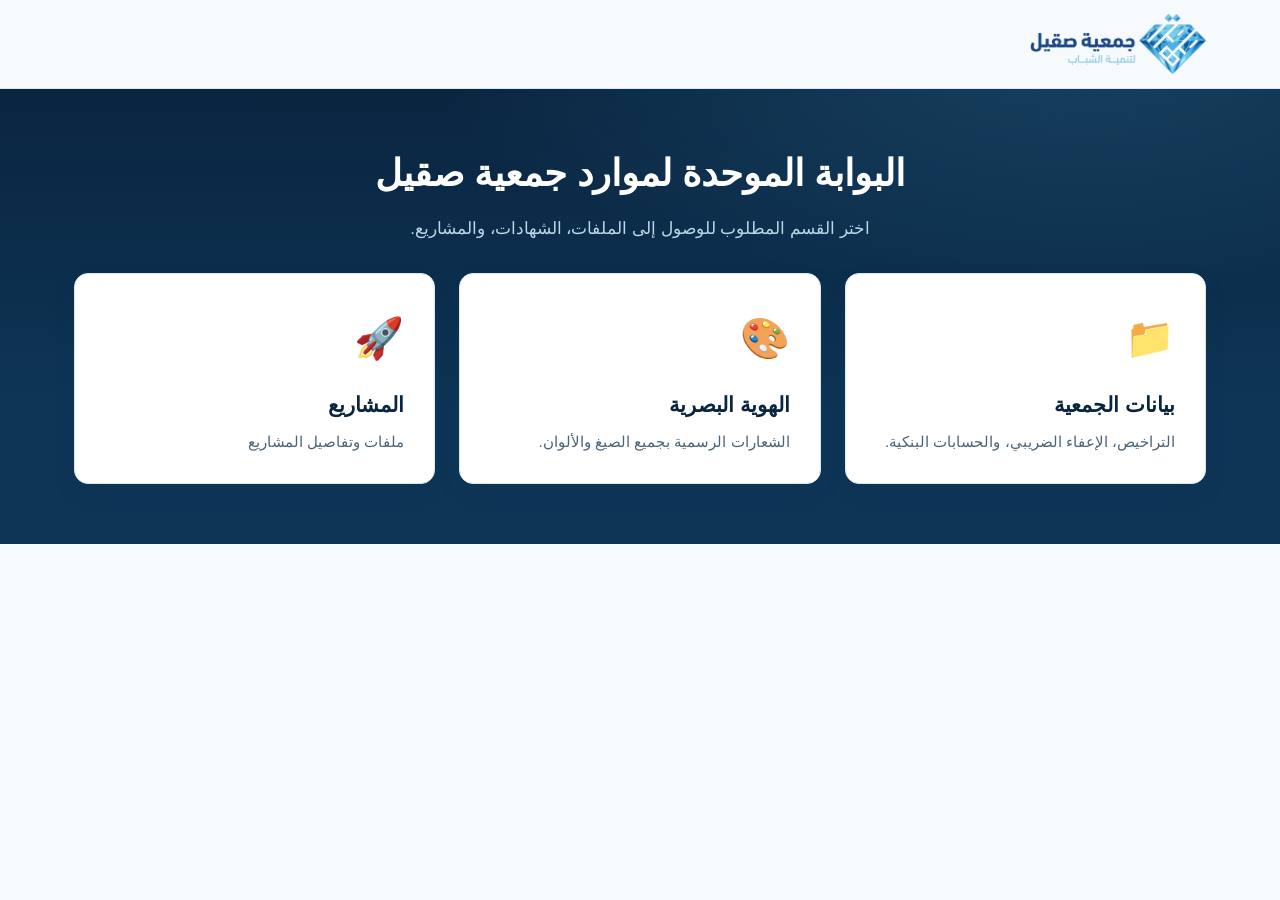
==== index.html @ ef21361d "fix: wrong css integeration fix" ====
<!DOCTYPE html>
<html lang="ar" dir="rtl">

<head>
  <meta charset="UTF-8">
  <meta name="viewport" content="width=device-width, initial-scale=1.0">
  <title>موارد جمعية صقيل | Saqeel Resources</title>
  <link rel="stylesheet" href="assets/css/style.css">
</head>

<body class="home-page-body">

  <header class="navbar">
    <div class="container">
      <a href="index.html" class="logo">
        <img src="assets/img/logo-horizontal.png" alt="شعار جمعية صقيل" height="60">
      </a>
    </div>
  </header>

  <main class="hero-section">
    <div class="container text-center">
      <h1 class="main-title">البوابة الموحدة لموارد جمعية صقيل</h1>
      <p class="sub-title">اختر القسم المطلوب للوصول إلى الملفات، الشهادات، والمشاريع.</p>

      <div class="cards-container">
        <a href="data.html" class="nav-card">
          <div class="card-icon">📁</div>
          <h2>بيانات الجمعية</h2>
          <p>التراخيص، الإعفاء الضريبي، والحسابات البنكية.</p>
        </a>

        <a href="identity.html" class="nav-card">
          <div class="card-icon">🎨</div>
          <h2>الهوية البصرية</h2>
          <p>الشعارات الرسمية بجميع الصيغ والألوان.</p>
        </a>

        <a href="projects.html" class="nav-card">
          <div class="card-icon">🚀</div>
          <h2>المشاريع</h2>
          <p>ملفات وتفاصيل المشاريع</p>
        </a>
      </div>
    </div>
  </main>

</body>

</html>
---- assets/css/style.css ----
:root {
  --navy: #0e3556;
  --navy-deep: #0a2540;
  --blue: #2f8fd1;
  --blue-bright: #4fb8ea;
  --ice: #cdeaf9;
  --paper: #f6fafc;
  --paper-alt: #eef6fa;
  --ink: #12293d;
  --ink-soft: #4a6478;
  --line: #d9e8f0;
  --radius: 14px;
  --facet: polygon(50% 0%, 100% 50%, 50% 100%, 0% 50%);
}

* { box-sizing: border-box; }
html { scroll-behavior: smooth; }

body {
  margin: 0;
  font-family: 'Tajawal', sans-serif;
  color: var(--ink);
  background: var(--paper);
  line-height: 1.7;
  direction: rtl;
}

h1, h2, h3, h4, .brand-name { font-family: 'Cairo', sans-serif; }
a { color: inherit; }
img { max-width: 100%; display: block; }
.wrap, .container { max-width: 1180px; margin: 0 auto; padding: 0 24px; }
.text-center { text-align: center; }
.mt-4 { margin-top: 2rem; }

:focus-visible { outline: 3px solid var(--blue-bright); outline-offset: 3px; }

@media (prefers-reduced-motion: reduce) {
  * { animation: none !important; transition: none !important; }
}

/* Faceted topbar */
.facet-topbar {
  height: 6px;
  background: repeating-linear-gradient(
    115deg,
    var(--navy) 0 18px,
    var(--blue) 18px 36px,
    var(--blue-bright) 36px 54px
  );
}

/* Header & Navbar */
.site-header, .navbar {
  position: sticky; top: 0; z-index: 20;
  background: rgba(246,250,252,.95);
  backdrop-filter: blur(8px);
  border-bottom: 1px solid var(--line);
  padding: 14px 0;
}
.header-inner, .navbar .container {
  display: flex; align-items: center; justify-content: space-between;
}
.brand { display: flex; align-items: center; gap: 12px; }
.brand-mark { width: 42px; height: 42px; object-fit: contain; }
.brand-text { display: flex; flex-direction: column; line-height: 1.25; }
.brand-name { font-weight: 800; font-size: 1.15rem; color: var(--navy-deep); }
.brand-sub { font-size: .8rem; color: var(--blue); font-weight: 600; }
.back-btn { text-decoration: none; color: var(--blue); font-weight: 700; font-size: 0.95rem; }

/* Hero Section (Home) */
.hero, .hero-section {
  background: 
    radial-gradient(1100px 420px at 85% -10%, rgba(79,184,234,.20), transparent 60%),
    linear-gradient(180deg, var(--navy-deep), var(--navy) 70%);
  color: #eef6fb;
  overflow: hidden;
  position: relative;
  padding: 60px 0;
}
.hero-inner {
  display: grid; grid-template-columns: 1.2fr .8fr; align-items: center; gap: 32px;
}
.main-title { font-size: 2.3rem; font-weight: 800; line-height: 1.35; margin: 0 0 16px; color: #fff; }
.sub-title { color: var(--ice); opacity: .9; font-size: 1.05rem; margin: 0 0 30px; }

/* Navigation Cards (Home Grid) */
.cards-container {
  display: grid;
  grid-template-columns: repeat(auto-fit, minmax(280px, 1fr));
  gap: 24px;
  margin-top: 30px;
}
.nav-card {
  background: #ffffff;
  padding: 30px;
  border-radius: var(--radius);
  text-decoration: none;
  color: var(--ink);
  box-shadow: 0 10px 25px rgba(14,53,86,.08);
  border: 1px solid var(--line);
  transition: transform 0.2s ease, box-shadow 0.2s ease;
  text-align: right;
}
.nav-card:hover {
  transform: translateY(-4px);
  box-shadow: 0 15px 30px rgba(14,53,86,.15);
}
.card-icon { font-size: 2.5rem; margin-bottom: 15px; }
.nav-card h2 { font-size: 1.3rem; color: var(--navy-deep); margin: 0 0 8px; }
.nav-card p { color: var(--ink-soft); font-size: 0.95rem; margin: 0; line-height: 1.5; }

/* Files Grids & Cards (Inner Pages) */
.files-grid {
  display: grid;
  grid-template-columns: repeat(auto-fit, minmax(300px, 1fr));
  gap: 20px;
  margin-top: 20px;
}
.file-card {
  background: #fff;
  padding: 22px;
  border-radius: var(--radius);
  box-shadow: 0 4px 6px rgba(0,0,0,0.03);
  border: 1px solid var(--line);
  display: flex;
  flex-direction: column;
  justify-content: space-between;
  transition: box-shadow 0.2s ease, transform 0.2s ease;
}
.file-card:hover {
  box-shadow: 0 10px 26px rgba(14,53,86,.10);
  transform: translateY(-2px);
}
.file-card h3, .file-card h4 {
  margin-top: 0;
  color: var(--navy-deep);
  font-size: 1.15rem;
}

/* Action Buttons (Preview & Download) */
.action-buttons {
  display: flex;
  gap: 10px;
  margin-top: 20px;
}
.btn {
  display: inline-flex; align-items: center; justify-content: center; gap: 6px;
  padding: 10px 16px; border-radius: 8px; font-weight: 700; font-size: 0.9rem;
  text-decoration: none; transition: background 0.2s ease, transform 0.15s ease;
  flex: 1;
}
.btn:hover { transform: translateY(-1px); }
.btn-preview {
  background-color: var(--paper-alt);
  color: var(--navy);
  border: 1px solid var(--line);
}
.btn-preview:hover { background-color: var(--ice); }
.btn-download {
  background-color: var(--blue);
  color: #fff;
}
.btn-download:hover { background-color: var(--navy); }

/* Project Section */
.project-section {
  background: #fff;
  padding: 28px;
  border-radius: var(--radius);
  border: 1px solid var(--line);
  margin-bottom: 30px;
  box-shadow: 0 4px 10px rgba(0,0,0,0.02);
}
.project-title {
  color: var(--navy-deep);
  font-size: 1.4rem;
  margin-top: 0;
}

/* Footer */
.site-footer {
  background: var(--navy-deep);
  color: var(--ice);
  padding-block: 34px;
  margin-top: 40px;
}
.footer-inner {
  display: flex; align-items: center; justify-content: space-between; flex-wrap: wrap; gap: 18px;
}
.footer-logo { height: 34px; filter: brightness(0) invert(1); opacity: .92; }
.footer-meta { font-size: .85rem; opacity: .85; text-align: left; }
.footer-meta p { margin: 2px 0; }

/* Responsive Adjustments */
@media (max-width: 860px) {
  .hero-inner { grid-template-columns: 1fr; text-align: center; }
  .footer-inner { flex-direction: column; text-align: center; }
  .footer-meta { text-align: center; }
}
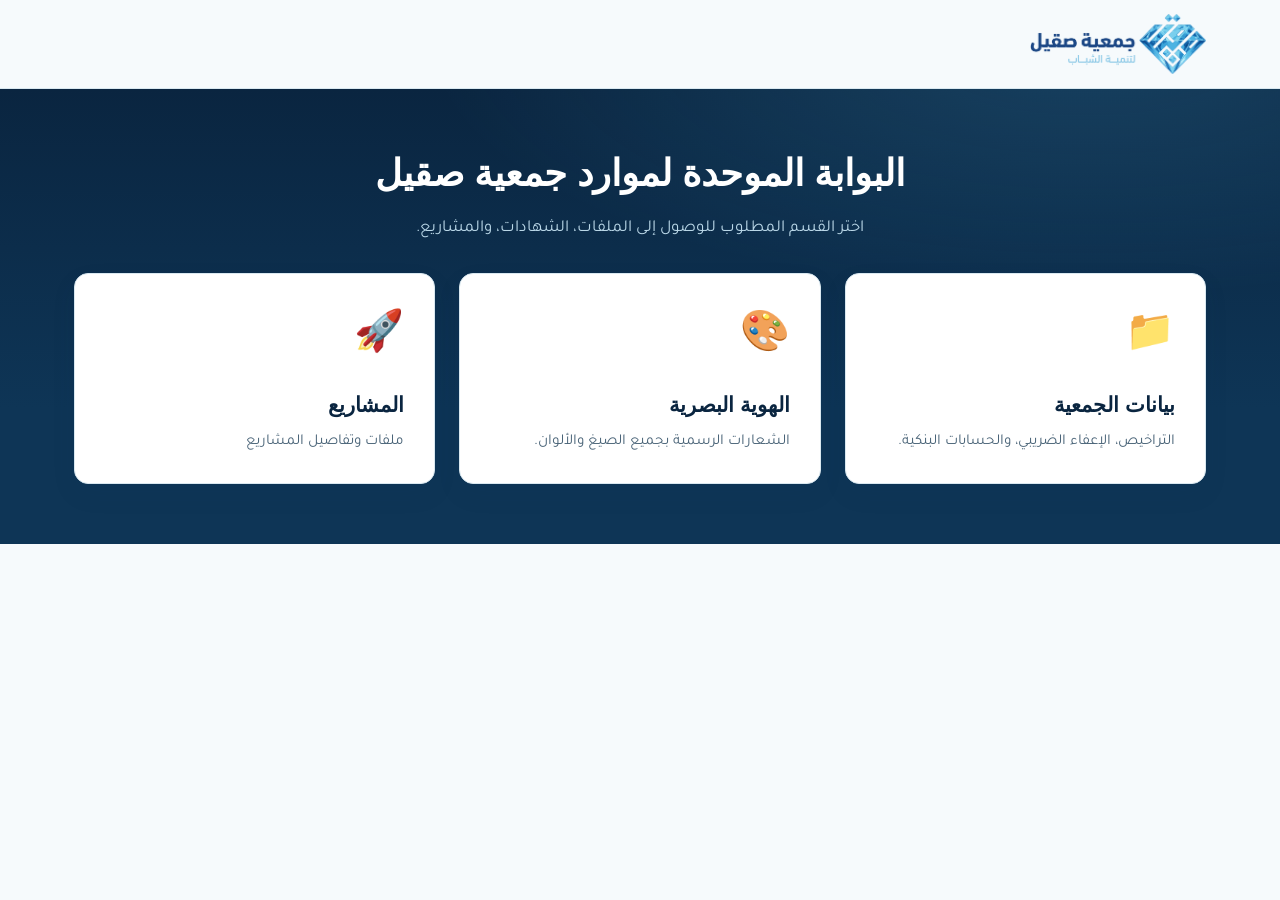
==== commit ff3133e7: "feat(fonts): load Google Fonts via HTML link tag - Add Google Fonts stylesheet links to the HTML hea" ====
--- a/index.html
+++ b/index.html
@@ -6,6 +6,9 @@
   <meta name="viewport" content="width=device-width, initial-scale=1.0">
   <title>موارد جمعية صقيل | Saqeel Resources</title>
   <link rel="stylesheet" href="assets/css/style.css">
+  <link rel="preconnect" href="https://fonts.googleapis.com">
+  <link rel="preconnect" href="https://fonts.gstatic.com" crossorigin>
+  <link href="https://fonts.googleapis.com/css2?family=Tajawal:wght@400;700&display=swap" rel="stylesheet">
 </head>
 
 <body class="home-page-body">
--- a/assets/css/style.css
+++ b/assets/css/style.css
@@ -197,3 +197,50 @@
   .footer-inner { flex-direction: column; text-align: center; }
   .footer-meta { text-align: center; }
 }
+
+details.project-section {
+    background: #fff;
+    padding: 20px 24px;
+    border-radius: var(--radius);
+    border: 1px solid var(--line);
+    margin-bottom: 20px;
+    box-shadow: 0 4px 10px rgba(0,0,0,0.02);
+    transition: all 0.2s ease;
+}
+
+details.project-section[open] {
+    box-shadow: 0 8px 20px rgba(14,53,86,.08);
+}
+
+details.project-section summary.project-title {
+    font-size: 1.3rem;
+    color: var(--navy-deep);
+    font-weight: 700;
+    cursor: pointer;
+    list-style: none;
+    display: flex;
+    align-items: center;
+    justify-content: space-between;
+}
+
+details.project-section summary.project-title::after {
+    content: "▼";
+    font-size: 0.8rem;
+    color: var(--blue);
+    transition: transform 0.3s ease;
+}
+
+details.project-section[open] summary.project-title::after {
+    transform: rotate(180deg);
+}
+
+.project-content {
+    margin-top: 20px;
+    padding-top: 15px;
+    border-top: 1px solid var(--line);
+}
+
+.project-desc {
+    color: var(--ink-soft);
+    margin-bottom: 20px;
+}
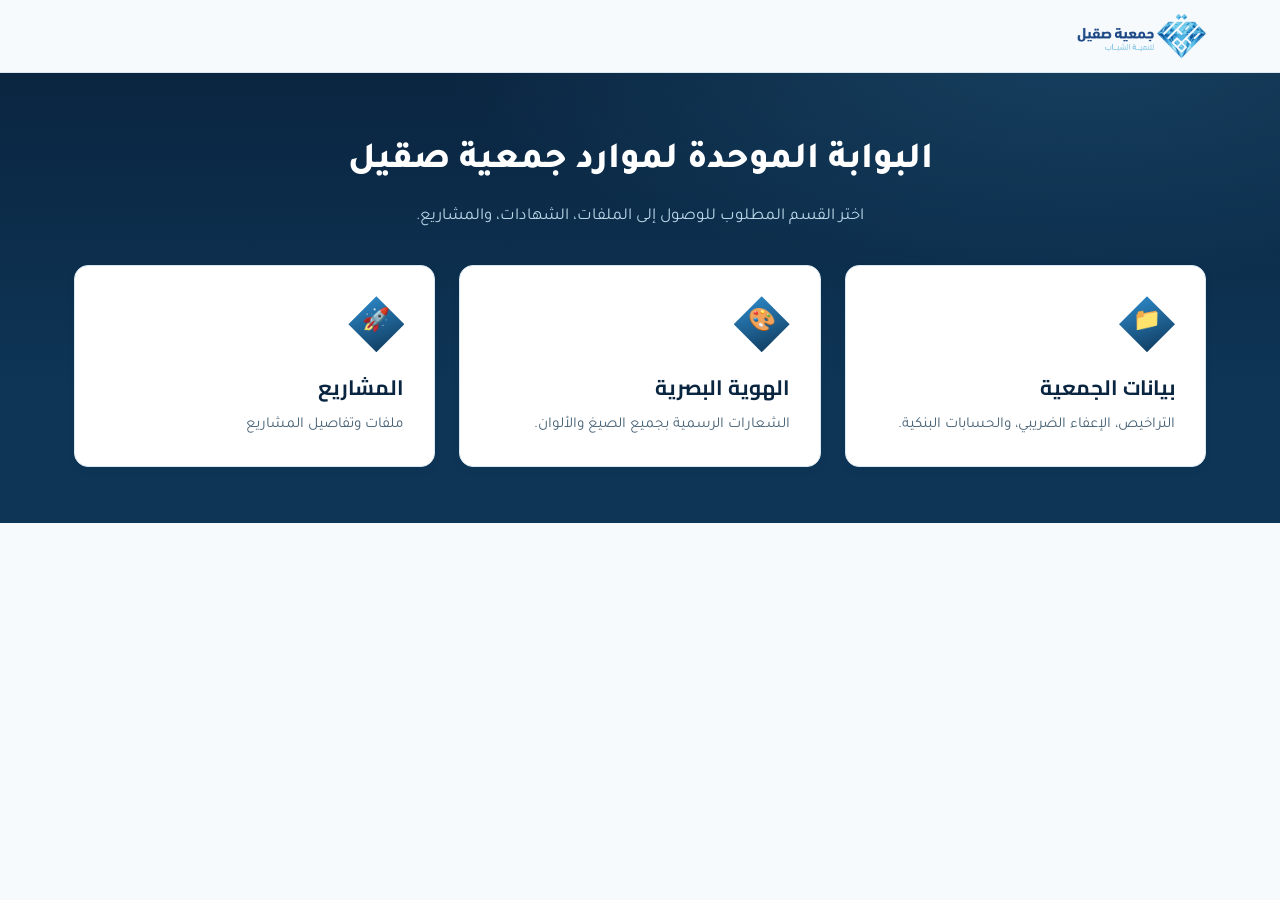
==== commit 47cf656e: "UI: Add Cairo font" ====
--- a/index.html
+++ b/index.html
@@ -9,6 +9,7 @@
   <link rel="preconnect" href="https://fonts.googleapis.com">
   <link rel="preconnect" href="https://fonts.gstatic.com" crossorigin>
   <link href="https://fonts.googleapis.com/css2?family=Tajawal:wght@400;700&display=swap" rel="stylesheet">
+  <link href="https://fonts.googleapis.com/css2?family=Cairo:wght@200..1000&display=swap" rel="stylesheet">
 </head>
 
 <body class="home-page-body">
--- a/assets/css/style.css
+++ b/assets/css/style.css
@@ -1,3 +1,7 @@
+/* =========================================================
+   جمعية صقيل لتنمية الشباب — موارد صقيل
+   ========================================================= */
+
 :root {
   --navy: #0e3556;
   --navy-deep: #0a2540;
@@ -11,9 +15,12 @@
   --line: #d9e8f0;
   --radius: 14px;
   --facet: polygon(50% 0%, 100% 50%, 50% 100%, 0% 50%);
-}
-
-* { box-sizing: border-box; }
+  --shadow-sm: 0 4px 10px rgba(10, 37, 64, .04);
+  --shadow-md: 0 10px 26px rgba(14, 53, 86, .10);
+  --shadow-lg: 0 15px 30px rgba(14, 53, 86, .15);
+}
+
+*, *::before, *::after { box-sizing: border-box; }
 html { scroll-behavior: smooth; }
 
 body {
@@ -28,6 +35,7 @@
 h1, h2, h3, h4, .brand-name { font-family: 'Cairo', sans-serif; }
 a { color: inherit; }
 img { max-width: 100%; display: block; }
+
 .wrap, .container { max-width: 1180px; margin: 0 auto; padding: 0 24px; }
 .text-center { text-align: center; }
 .mt-4 { margin-top: 2rem; }
@@ -38,7 +46,9 @@
   * { animation: none !important; transition: none !important; }
 }
 
-/* Faceted topbar */
+/* ---------------------------------------------------------
+   شريط الفواصل (Facet Topbar) — يعكس شكل الألماسة بالشعار
+   --------------------------------------------------------- */
 .facet-topbar {
   height: 6px;
   background: repeating-linear-gradient(
@@ -49,198 +59,298 @@
   );
 }
 
-/* Header & Navbar */
+/* ---------------------------------------------------------
+   الهيدر / شريط التنقل
+   --------------------------------------------------------- */
 .site-header, .navbar {
-  position: sticky; top: 0; z-index: 20;
-  background: rgba(246,250,252,.95);
+  position: sticky;
+  top: 0;
+  z-index: 20;
+  background: rgba(246, 250, 252, .95);
   backdrop-filter: blur(8px);
   border-bottom: 1px solid var(--line);
   padding: 14px 0;
 }
+
 .header-inner, .navbar .container {
-  display: flex; align-items: center; justify-content: space-between;
-}
+  display: flex;
+  align-items: center;
+  justify-content: space-between;
+  gap: 16px;
+}
+
+.logo img { height: 44px; }
+
 .brand { display: flex; align-items: center; gap: 12px; }
 .brand-mark { width: 42px; height: 42px; object-fit: contain; }
 .brand-text { display: flex; flex-direction: column; line-height: 1.25; }
 .brand-name { font-weight: 800; font-size: 1.15rem; color: var(--navy-deep); }
 .brand-sub { font-size: .8rem; color: var(--blue); font-weight: 600; }
-.back-btn { text-decoration: none; color: var(--blue); font-weight: 700; font-size: 0.95rem; }
-
-/* Hero Section (Home) */
+
+.navbar h2 {
+  margin: 0;
+  font-size: 1.15rem;
+  color: var(--navy-deep);
+}
+
+.back-btn {
+  display: inline-flex;
+  align-items: center;
+  gap: 6px;
+  text-decoration: none;
+  color: var(--blue);
+  font-weight: 700;
+  font-size: .95rem;
+  transition: color .2s ease;
+}
+.back-btn:hover { color: var(--navy); }
+
+/* ---------------------------------------------------------
+   قسم الهيرو (الصفحة الرئيسية)
+   --------------------------------------------------------- */
 .hero, .hero-section {
-  background: 
-    radial-gradient(1100px 420px at 85% -10%, rgba(79,184,234,.20), transparent 60%),
+  background:
+    radial-gradient(1100px 420px at 85% -10%, rgba(79, 184, 234, .20), transparent 60%),
     linear-gradient(180deg, var(--navy-deep), var(--navy) 70%);
   color: #eef6fb;
   overflow: hidden;
   position: relative;
-  padding: 60px 0;
-}
+  padding: 64px 0 56px;
+}
+
 .hero-inner {
-  display: grid; grid-template-columns: 1.2fr .8fr; align-items: center; gap: 32px;
-}
-.main-title { font-size: 2.3rem; font-weight: 800; line-height: 1.35; margin: 0 0 16px; color: #fff; }
-.sub-title { color: var(--ice); opacity: .9; font-size: 1.05rem; margin: 0 0 30px; }
-
-/* Navigation Cards (Home Grid) */
+  display: grid;
+  grid-template-columns: 1.2fr .8fr;
+  align-items: center;
+  gap: 32px;
+}
+
+.main-title {
+  font-size: 2.3rem;
+  font-weight: 800;
+  font-family: 'Tajawal', sans-serif;
+  line-height: 1.35;
+  margin: 0 0 16px;
+  color: #fff;
+}
+
+.sub-title {
+  color: var(--ice);
+  opacity: .9;
+  font-size: 1.05rem;
+  font-family: 'Tajawal', sans-serif;
+  margin: 0 auto 10px;
+  max-width: 52ch;
+}
+
+/* ---------------------------------------------------------
+   بطاقات التنقل (الصفحة الرئيسية)
+   --------------------------------------------------------- */
 .cards-container {
   display: grid;
-  grid-template-columns: repeat(auto-fit, minmax(280px, 1fr));
+  grid-template-columns: repeat(auto-fit, minmax(260px, 1fr));
   gap: 24px;
-  margin-top: 30px;
-}
+  margin-top: 34px;
+}
+
 .nav-card {
-  background: #ffffff;
+  background: #fff;
   padding: 30px;
   border-radius: var(--radius);
   text-decoration: none;
   color: var(--ink);
-  box-shadow: 0 10px 25px rgba(14,53,86,.08);
+  box-shadow: var(--shadow-sm);
   border: 1px solid var(--line);
-  transition: transform 0.2s ease, box-shadow 0.2s ease;
+  transition: transform .2s ease, box-shadow .2s ease;
   text-align: right;
 }
 .nav-card:hover {
   transform: translateY(-4px);
-  box-shadow: 0 15px 30px rgba(14,53,86,.15);
-}
-.card-icon { font-size: 2.5rem; margin-bottom: 15px; }
-.nav-card h2 { font-size: 1.3rem; color: var(--navy-deep); margin: 0 0 8px; }
-.nav-card p { color: var(--ink-soft); font-size: 0.95rem; margin: 0; line-height: 1.5; }
-
-/* Files Grids & Cards (Inner Pages) */
+  box-shadow: var(--shadow-lg);
+}
+
+.card-icon {
+  width: 56px;
+  height: 56px;
+  display: flex;
+  align-items: center;
+  justify-content: center;
+  clip-path: var(--facet);
+  background: linear-gradient(160deg, var(--blue), var(--navy));
+  font-size: 1.4rem;
+  margin-bottom: 18px;
+}
+
+.nav-card h2 { font-size: 1.3rem; color: var(--navy-deep); margin: 0 0 8px;}
+.nav-card p { color: var(--ink-soft); font-size: .95rem; margin: 0; line-height: 1.5; }
+
+/* ---------------------------------------------------------
+   شبكة الملفات (الصفحات الداخلية)
+   --------------------------------------------------------- */
 .files-grid {
   display: grid;
-  grid-template-columns: repeat(auto-fit, minmax(300px, 1fr));
+  grid-template-columns: repeat(auto-fit, minmax(280px, 1fr));
   gap: 20px;
   margin-top: 20px;
 }
+
+.files-grid > p,
+#dynamic-projects-container > p {
+  grid-column: 1 / -1;
+  text-align: center;
+  color: var(--ink-soft);
+  padding: 40px 0;
+}
+
+.section-desc {
+  color: var(--ink-soft);
+  max-width: 60ch;
+  margin: 0;
+}
+
 .file-card {
   background: #fff;
   padding: 22px;
   border-radius: var(--radius);
-  box-shadow: 0 4px 6px rgba(0,0,0,0.03);
+  box-shadow: var(--shadow-sm);
   border: 1px solid var(--line);
   display: flex;
   flex-direction: column;
   justify-content: space-between;
-  transition: box-shadow 0.2s ease, transform 0.2s ease;
+  gap: 16px;
+  transition: box-shadow .2s ease, transform .2s ease;
 }
 .file-card:hover {
-  box-shadow: 0 10px 26px rgba(14,53,86,.10);
+  box-shadow: var(--shadow-md);
   transform: translateY(-2px);
 }
 .file-card h3, .file-card h4 {
-  margin-top: 0;
+  margin: 0;
   color: var(--navy-deep);
-  font-size: 1.15rem;
-}
-
-/* Action Buttons (Preview & Download) */
+  font-size: 1.1rem;
+  line-height: 1.4;
+}
+
+/* ---------------------------------------------------------
+   أزرار المعاينة والتنزيل
+   --------------------------------------------------------- */
 .action-buttons {
   display: flex;
   gap: 10px;
-  margin-top: 20px;
-}
+}
+
 .btn {
-  display: inline-flex; align-items: center; justify-content: center; gap: 6px;
-  padding: 10px 16px; border-radius: 8px; font-weight: 700; font-size: 0.9rem;
-  text-decoration: none; transition: background 0.2s ease, transform 0.15s ease;
+  display: inline-flex;
+  align-items: center;
+  justify-content: center;
+  gap: 6px;
+  padding: 10px 16px;
+  border-radius: 8px;
+  font-weight: 700;
+  font-size: .9rem;
+  text-decoration: none;
+  transition: background .2s ease, transform .15s ease;
   flex: 1;
 }
 .btn:hover { transform: translateY(-1px); }
+
 .btn-preview {
   background-color: var(--paper-alt);
   color: var(--navy);
   border: 1px solid var(--line);
 }
 .btn-preview:hover { background-color: var(--ice); }
+
 .btn-download {
   background-color: var(--blue);
   color: #fff;
 }
 .btn-download:hover { background-color: var(--navy); }
 
-/* Project Section */
-.project-section {
+/* ---------------------------------------------------------
+   قسم المشاريع (details/summary قابل للطي)
+   --------------------------------------------------------- */
+details.project-section {
   background: #fff;
-  padding: 28px;
+  padding: 22px 26px;
   border-radius: var(--radius);
   border: 1px solid var(--line);
-  margin-bottom: 30px;
-  box-shadow: 0 4px 10px rgba(0,0,0,0.02);
-}
-.project-title {
+  margin-bottom: 20px;
+  box-shadow: var(--shadow-sm);
+  transition: box-shadow .2s ease;
+}
+details.project-section[open] { box-shadow: var(--shadow-md); }
+
+details.project-section summary.project-title {
+  font-size: 1.25rem;
   color: var(--navy-deep);
-  font-size: 1.4rem;
-  margin-top: 0;
-}
-
-/* Footer */
+  font-weight: 700;
+  cursor: pointer;
+  list-style: none;
+  display: flex;
+  align-items: center;
+  justify-content: space-between;
+  gap: 12px;
+}
+details.project-section summary.project-title::-webkit-details-marker { display: none; }
+
+details.project-section summary.project-title::after {
+  content: "▼";
+  flex: none;
+  font-size: .75rem;
+  color: var(--blue);
+  transition: transform .3s ease;
+}
+details.project-section[open] summary.project-title::after {
+  transform: rotate(180deg);
+}
+
+.project-content {
+  margin-top: 20px;
+  padding-top: 16px;
+  border-top: 1px solid var(--line);
+}
+
+.project-desc {
+  color: var(--ink-soft);
+  margin: 0 0 20px;
+}
+
+/* ---------------------------------------------------------
+   الفوتر
+   --------------------------------------------------------- */
 .site-footer {
   background: var(--navy-deep);
   color: var(--ice);
   padding-block: 34px;
   margin-top: 40px;
 }
+
 .footer-inner {
-  display: flex; align-items: center; justify-content: space-between; flex-wrap: wrap; gap: 18px;
-}
+  display: flex;
+  align-items: center;
+  justify-content: space-between;
+  flex-wrap: wrap;
+  gap: 18px;
+}
+
 .footer-logo { height: 34px; filter: brightness(0) invert(1); opacity: .92; }
 .footer-meta { font-size: .85rem; opacity: .85; text-align: left; }
 .footer-meta p { margin: 2px 0; }
 
-/* Responsive Adjustments */
+/* ---------------------------------------------------------
+   التجاوب مع الشاشات الصغيرة
+   --------------------------------------------------------- */
 @media (max-width: 860px) {
   .hero-inner { grid-template-columns: 1fr; text-align: center; }
+  .sub-title { margin-inline: auto; }
   .footer-inner { flex-direction: column; text-align: center; }
   .footer-meta { text-align: center; }
-}
-
-details.project-section {
-    background: #fff;
-    padding: 20px 24px;
-    border-radius: var(--radius);
-    border: 1px solid var(--line);
-    margin-bottom: 20px;
-    box-shadow: 0 4px 10px rgba(0,0,0,0.02);
-    transition: all 0.2s ease;
-}
-
-details.project-section[open] {
-    box-shadow: 0 8px 20px rgba(14,53,86,.08);
-}
-
-details.project-section summary.project-title {
-    font-size: 1.3rem;
-    color: var(--navy-deep);
-    font-weight: 700;
-    cursor: pointer;
-    list-style: none;
-    display: flex;
-    align-items: center;
-    justify-content: space-between;
-}
-
-details.project-section summary.project-title::after {
-    content: "▼";
-    font-size: 0.8rem;
-    color: var(--blue);
-    transition: transform 0.3s ease;
-}
-
-details.project-section[open] summary.project-title::after {
-    transform: rotate(180deg);
-}
-
-.project-content {
-    margin-top: 20px;
-    padding-top: 15px;
-    border-top: 1px solid var(--line);
-}
-
-.project-desc {
-    color: var(--ink-soft);
-    margin-bottom: 20px;
-}
+  .navbar .container { flex-wrap: wrap; gap: 10px; }
+}
+
+@media (max-width: 480px) {
+  .main-title { font-size: 1.7rem; }
+  .action-buttons { flex-direction: column; }
+  .nav-card, .file-card { padding: 20px; }
+}
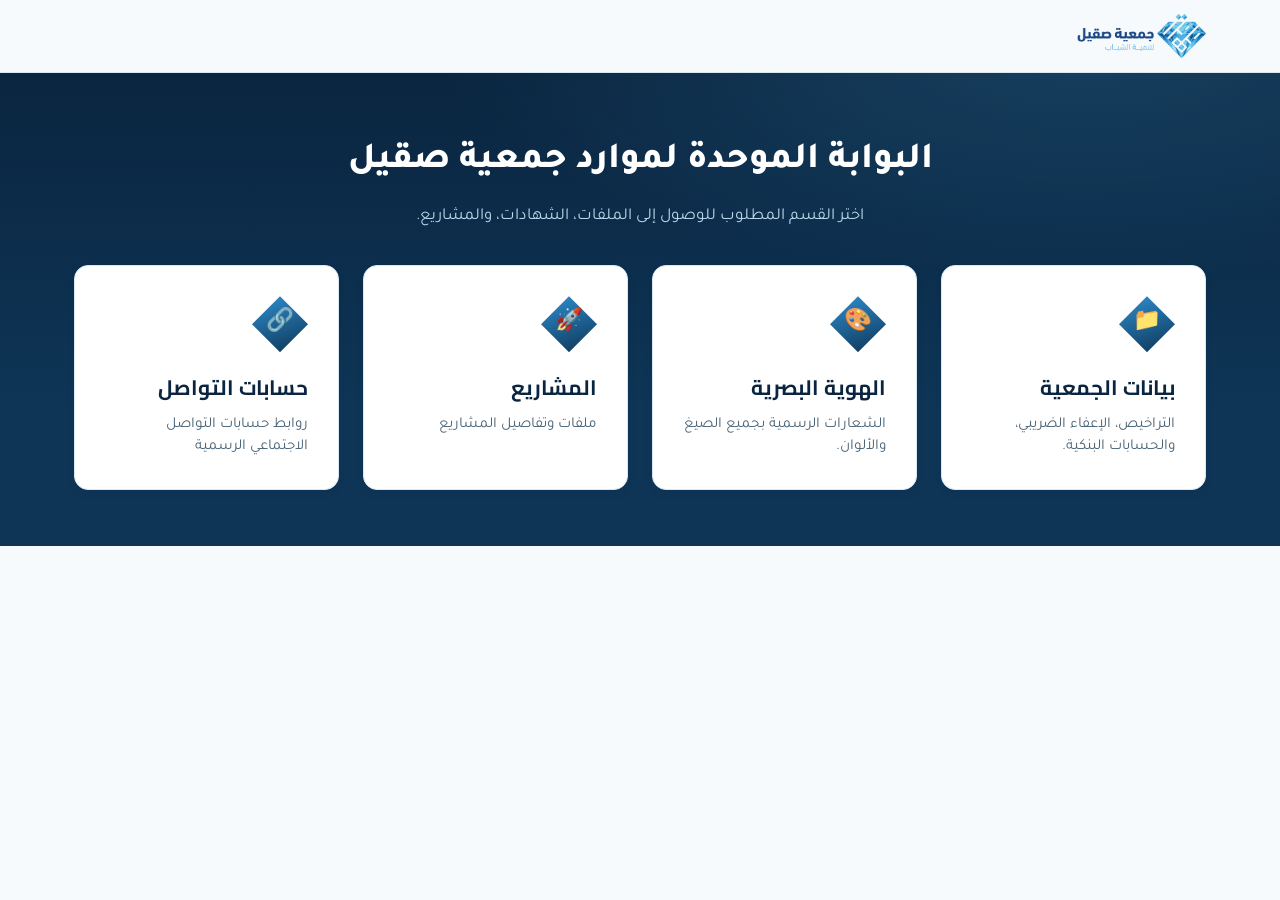
==== commit 2bcd7155: "feat(pages): create social media page with copy feature and brand icons - Create social-media.html t" ====
--- a/index.html
+++ b/index.html
@@ -45,6 +45,11 @@
           <h2>المشاريع</h2>
           <p>ملفات وتفاصيل المشاريع</p>
         </a>
+        <a href="social-media.html" class="nav-card">
+          <div class="card-icon">🔗</div>
+          <h2>حسابات التواصل</h2>
+          <p>روابط حسابات التواصل الاجتماعي الرسمية</p>
+        </a>
       </div>
     </div>
   </main>
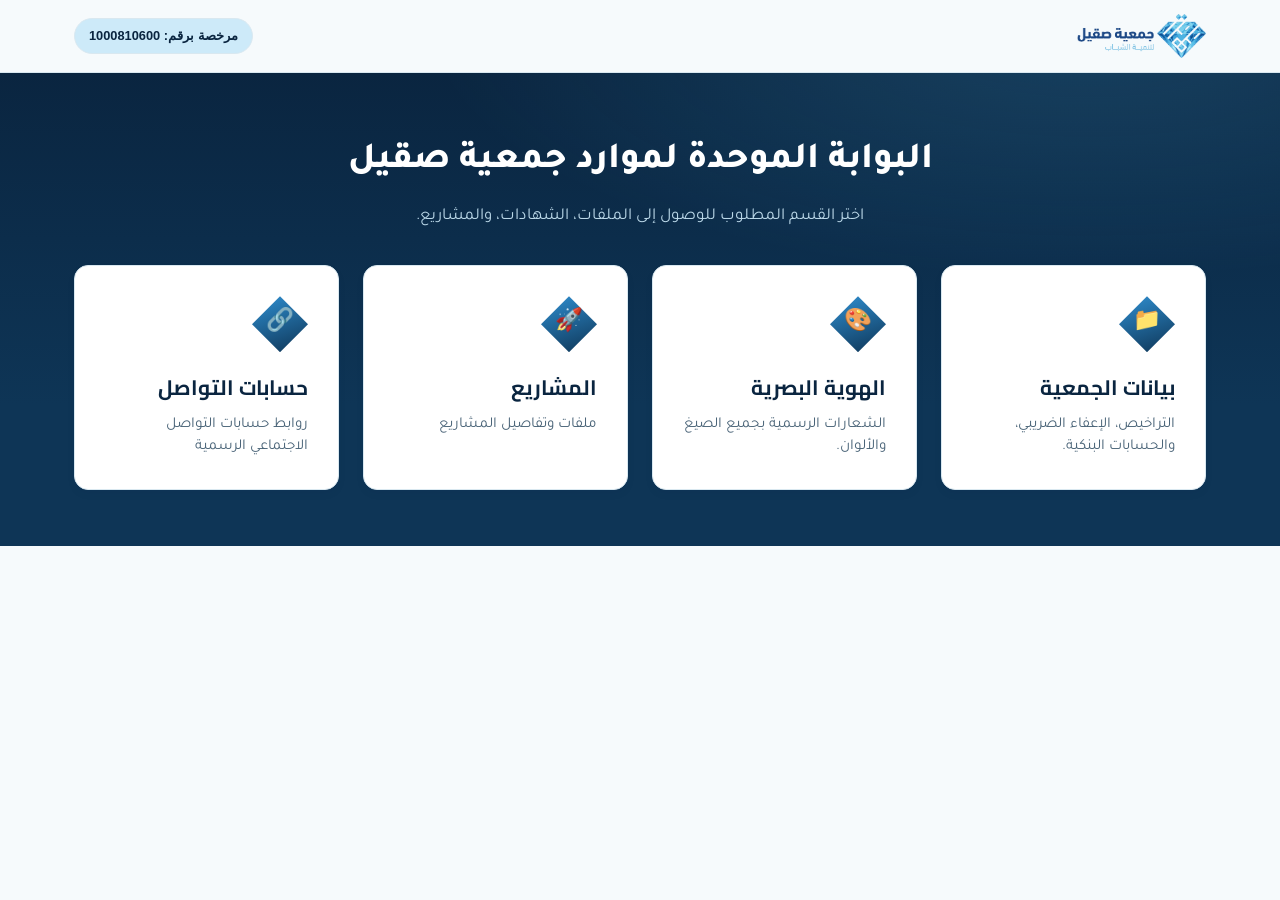
==== commit b3767632: "Add license badge, copyable bank info, logo preview, and Drive upload link" ====
--- a/index.html
+++ b/index.html
@@ -19,6 +19,7 @@
       <a href="index.html" class="logo">
         <img src="assets/img/logo-horizontal.png" alt="شعار جمعية صقيل" height="60">
       </a>
+      <span class="license-badge">مرخصة برقم: 1000810600</span>
     </div>
   </header>
 
@@ -27,6 +28,7 @@
       <h1 class="main-title">البوابة الموحدة لموارد جمعية صقيل</h1>
       <p class="sub-title">اختر القسم المطلوب للوصول إلى الملفات، الشهادات، والمشاريع.</p>
 
+      <!-- Saqeel Details Cards -->
       <div class="cards-container">
         <a href="data.html" class="nav-card">
           <div class="card-icon">📁</div>
@@ -34,17 +36,21 @@
           <p>التراخيص، الإعفاء الضريبي، والحسابات البنكية.</p>
         </a>
 
+        <!-- Saqeel Identity Card -->
         <a href="identity.html" class="nav-card">
           <div class="card-icon">🎨</div>
           <h2>الهوية البصرية</h2>
           <p>الشعارات الرسمية بجميع الصيغ والألوان.</p>
         </a>
 
+        <!-- Certificates Card -->
         <a href="projects.html" class="nav-card">
           <div class="card-icon">🚀</div>
           <h2>المشاريع</h2>
           <p>ملفات وتفاصيل المشاريع</p>
         </a>
+
+        <!-- social media links Card -->
         <a href="social-media.html" class="nav-card">
           <div class="card-icon">🔗</div>
           <h2>حسابات التواصل</h2>
--- a/assets/css/style.css
+++ b/assets/css/style.css
@@ -105,6 +105,20 @@
 }
 .back-btn:hover { color: var(--navy); }
 
+.license-badge {
+  display: inline-flex;
+  align-items: center;
+  gap: 6px;
+  background: var(--ice);
+  color: var(--navy-deep);
+  border: 1px solid var(--line);
+  border-radius: 999px;
+  padding: 6px 14px;
+  font-size: .8rem;
+  font-weight: 700;
+  white-space: nowrap;
+}
+
 /* ---------------------------------------------------------
    قسم الهيرو (الصفحة الرئيسية)
    --------------------------------------------------------- */
@@ -267,6 +281,73 @@
 }
 .btn-download:hover { background-color: var(--navy); }
 
+.logo-preview {
+  width: 100%;
+  max-height: 160px;
+  object-fit: contain;
+  background: var(--paper-alt);
+  border: 1px solid var(--line);
+  border-radius: 8px;
+  padding: 12px;
+}
+
+.btn-drive {
+  background-color: #fff;
+  color: var(--blue);
+  border: 1px dashed var(--blue);
+  align-self: flex-start;
+}
+.btn-drive:hover { background-color: var(--ice); }
+
+/* ---------------------------------------------------------
+   بيانات قابلة للنسخ داخل البطاقة (مثل بيانات الحساب البنكي)
+   --------------------------------------------------------- */
+.copy-lines {
+  display: flex;
+  flex-direction: column;
+  gap: 8px;
+  background: var(--paper-alt);
+  border: 1px solid var(--line);
+  border-radius: 8px;
+  padding: 10px 12px;
+}
+
+.copy-line {
+  display: flex;
+  align-items: center;
+  justify-content: space-between;
+  gap: 10px;
+}
+
+.copy-line-text {
+  font-size: .9rem;
+  color: var(--ink-soft);
+  word-break: break-all;
+}
+
+.copy-line-text strong {
+  color: var(--navy-deep);
+}
+
+.copy-btn {
+  flex-shrink: 0;
+  border: 1px solid var(--line);
+  background: #fff;
+  color: var(--navy);
+  border-radius: 6px;
+  width: 30px;
+  height: 30px;
+  display: inline-flex;
+  align-items: center;
+  justify-content: center;
+  cursor: pointer;
+  font-size: .95rem;
+  padding: 0;
+  transition: background .2s ease, transform .15s ease;
+}
+.copy-btn:hover { background: var(--ice); transform: translateY(-1px); }
+.copy-btn.copied { background: var(--blue); color: #fff; border-color: var(--blue); }
+
 /* ---------------------------------------------------------
    قسم المشاريع (details/summary قابل للطي)
    --------------------------------------------------------- */
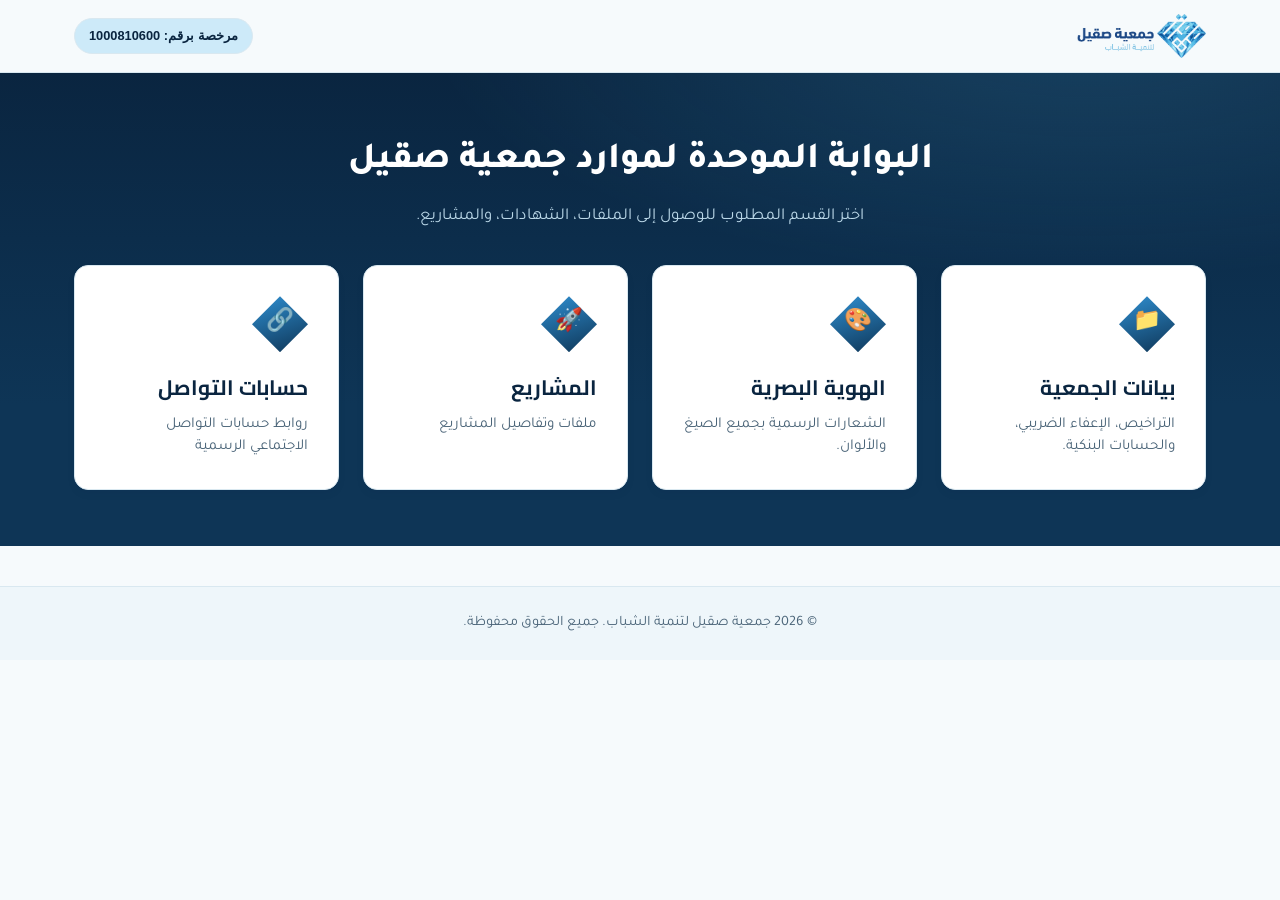
==== commit c7eec778: "feat(site): add simple light footer across all pages Co-Authored-By: Claude Sonnet 5 <noreply@anthro" ====
--- a/index.html
+++ b/index.html
@@ -60,6 +60,15 @@
     </div>
   </main>
 
+  <footer class="site-footer">
+    <div class="container">
+      <p>© <span id="footer-year">2026</span> جمعية صقيل لتنمية الشباب. جميع الحقوق محفوظة.</p>
+    </div>
+  </footer>
+  <script>
+    document.getElementById('footer-year').textContent = new Date().getFullYear();
+  </script>
+
 </body>
 
 </html>
--- a/assets/css/style.css
+++ b/assets/css/style.css
@@ -401,10 +401,17 @@
    الفوتر
    --------------------------------------------------------- */
 .site-footer {
-  background: var(--navy-deep);
-  color: var(--ice);
-  padding-block: 34px;
+  background: var(--paper-alt);
+  color: var(--ink-soft);
+  border-top: 1px solid var(--line);
+  padding-block: 24px;
   margin-top: 40px;
+  text-align: center;
+}
+
+.site-footer p {
+  margin: 0;
+  font-size: .9rem;
 }
 
 .footer-inner {
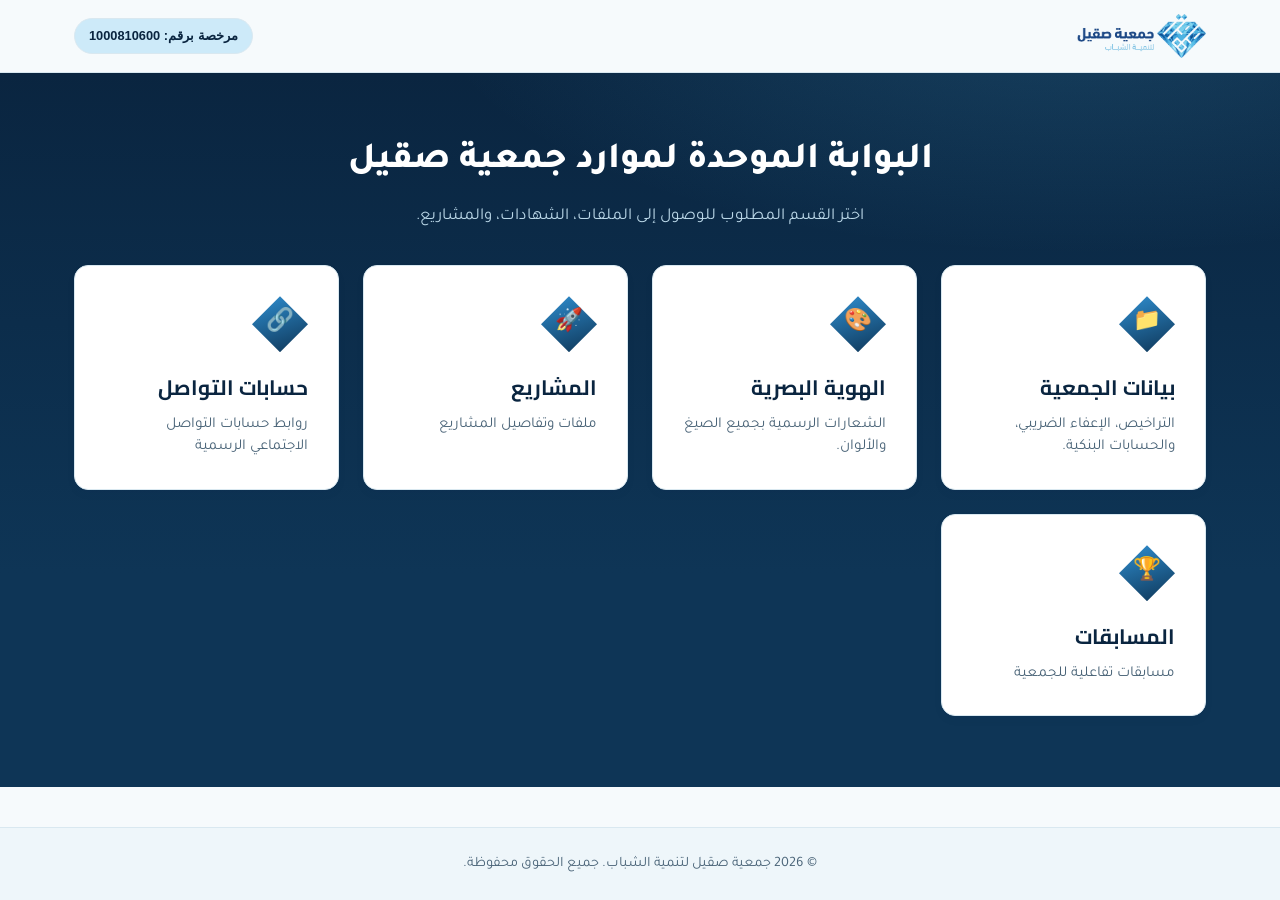
==== commit d1e61e96: "feat: add standalone competitions page with two interactive games" ====
--- a/index.html
+++ b/index.html
@@ -56,6 +56,13 @@
           <h2>حسابات التواصل</h2>
           <p>روابط حسابات التواصل الاجتماعي الرسمية</p>
         </a>
+
+        <!-- Competitions Card -->
+        <a href="competitions.html" class="nav-card">
+          <div class="card-icon">🏆</div>
+          <h2>المسابقات</h2>
+          <p>مسابقات تفاعلية للجمعية</p>
+        </a>
       </div>
     </div>
   </main>
--- a/assets/css/style.css
+++ b/assets/css/style.css
@@ -30,7 +30,12 @@
   background: var(--paper);
   line-height: 1.7;
   direction: rtl;
-}
+  min-height: 100vh;
+  display: flex;
+  flex-direction: column;
+}
+
+main { flex: 1 0 auto; }
 
 h1, h2, h3, h4, .brand-name { font-family: 'Cairo', sans-serif; }
 a { color: inherit; }
@@ -117,6 +122,31 @@
   font-size: .8rem;
   font-weight: 700;
   white-space: nowrap;
+}
+
+.page-nav {
+  display: flex;
+  align-items: center;
+  flex-wrap: wrap;
+  gap: 6px;
+}
+
+.page-nav-link {
+  padding: 6px 12px;
+  border-radius: 999px;
+  font-size: .85rem;
+  font-weight: 600;
+  color: var(--ink-soft);
+  text-decoration: none;
+  white-space: nowrap;
+  transition: background .2s ease, color .2s ease;
+}
+
+.page-nav-link:hover { background: var(--ice); color: var(--navy); }
+
+.page-nav-link.is-active {
+  background: var(--navy);
+  color: #fff;
 }
 
 /* ---------------------------------------------------------
@@ -407,6 +437,7 @@
   padding-block: 24px;
   margin-top: 40px;
   text-align: center;
+  flex-shrink: 0;
 }
 
 .site-footer p {
@@ -435,6 +466,16 @@
   .footer-inner { flex-direction: column; text-align: center; }
   .footer-meta { text-align: center; }
   .navbar .container { flex-wrap: wrap; gap: 10px; }
+  .page-nav {
+    width: 100%;
+    flex-wrap: nowrap;
+    overflow-x: auto;
+    -webkit-overflow-scrolling: touch;
+    scrollbar-width: none;
+    -ms-overflow-style: none;
+  }
+  .page-nav::-webkit-scrollbar { display: none; }
+  .page-nav-link { flex-shrink: 0; }
 }
 
 @media (max-width: 480px) {
